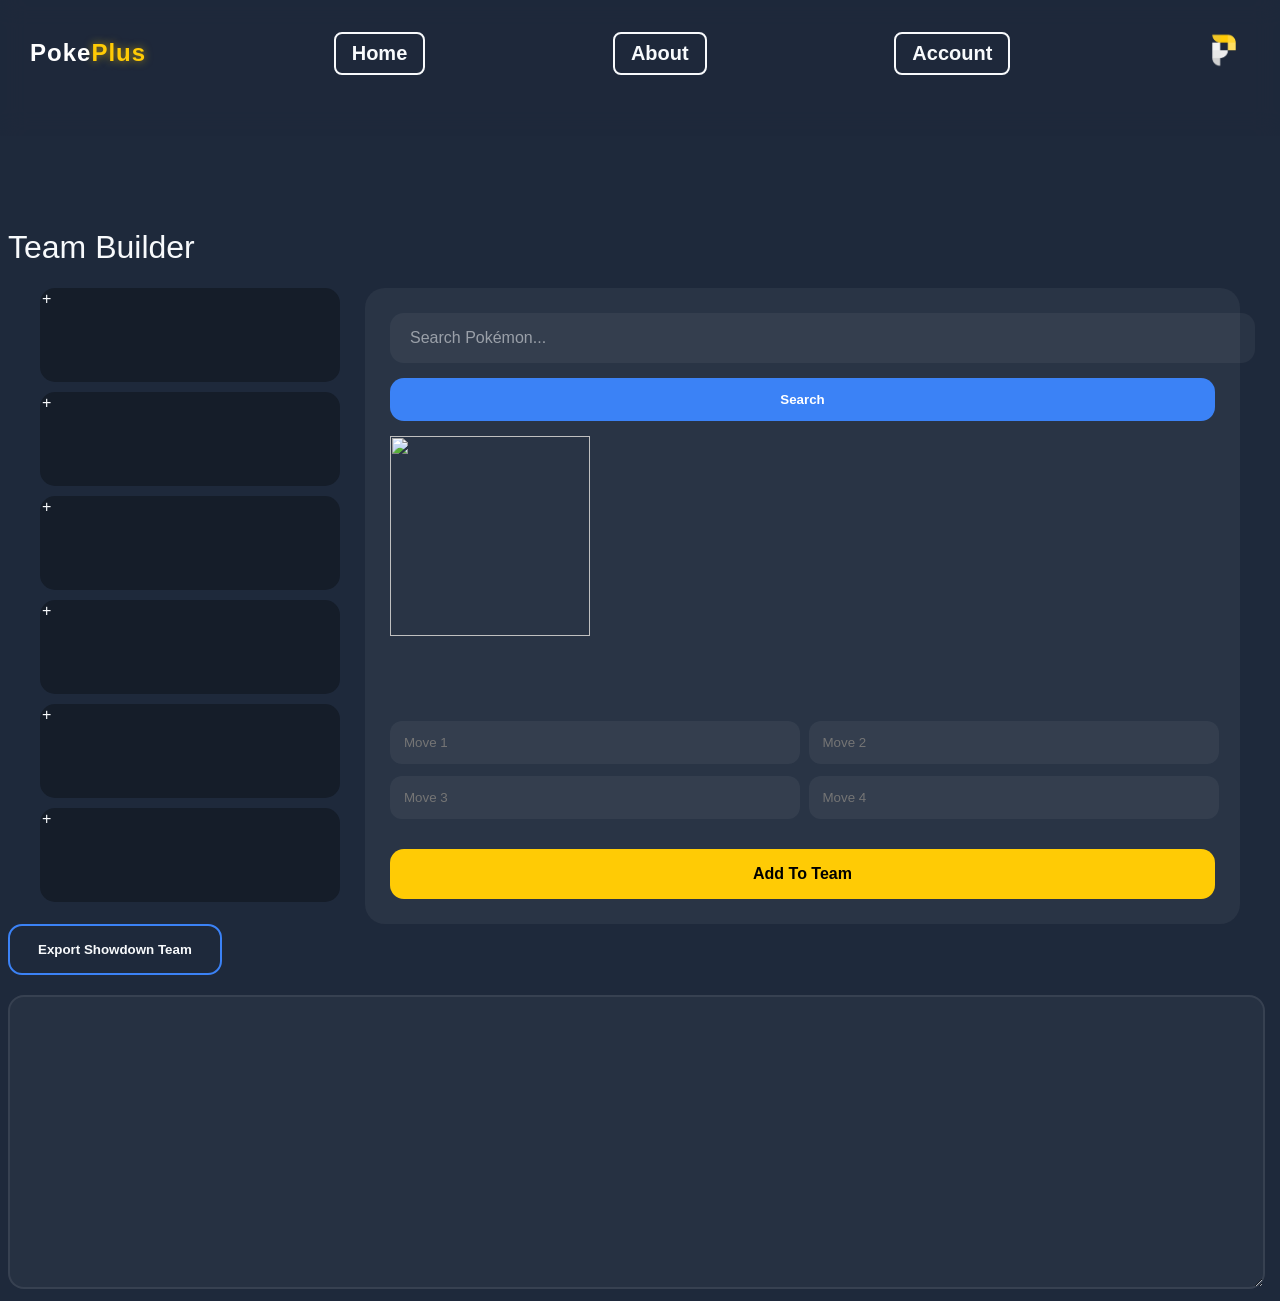
==== builder/index.html @ 263531a5 "base team builder" ====
<!DOCTYPE html>
<html lang="en">
<head>
    <meta charset="UTF-8">
    <meta name="viewport" content="width=device-width, initial-scale=1.0">
    <title>Team Builder</title>
    <link rel="stylesheet" href="../css/main.css">
    <link rel="stylesheet" href="../css/builder.css">
    <script src="../js/script.js"></script>
    <script src="../js/builder.js" defer></script>
</head>
<body>
    <header>
    <nav class="navbar">        
        <div class="nav-title">Poke<span>Plus</span></div>
        <h1 class="nav-btn">Home</h1>
        <h1 class="nav-btn">About</h1>
        <h1 class="nav-btn">Account</h1>
            </div>
            <ul id="menu" class="nav-link">
                <li><a href="#">PokeDex</a></li>
                <li><a href="#">Team Builder</a></li>
                <li><a href="#">Account</a></li>
                <li><a href="#">About</a></li>
                <li class="credits"><a>Made By - Emi-Cello</a></li>
            </ul>
        <button id="nav-menu" onclick="toggleMenu()" aria-label="Toggle navigation">
            <img class="logo" src="../Img/logo/PokePlus_Main.png">
        </button>
    </nav>
    </header>
    <main class="team-builder">
        <h1>Team Builder</h1>
        <div class="team-layout">
            <div class="team-slots">
                <div class="team-slot" data-slot="0">+</div>
                <div class="team-slot" data-slot="1">+</div>
                <div class="team-slot" data-slot="2">+</div>
                <div class="team-slot" data-slot="3">+</div>
                <div class="team-slot" data-slot="4">+</div>
                <div class="team-slot" data-slot="5">+</div>
            </div>
            <div class="pokemon-editor">
                <input id="pokemon-search" type="text" placeholder="Search Pokémon...">
                <button class="search-btn" onclick="searchPokemon()">
                    Search
                </button>
                <img id="pokemon-preview" src="" alt="">
                <h2 id="pokemon-name"></h2>
                <div id="pokemon-types"></div>
                <div class="moves-container">
                    <div class="move-picker">
                        <input id="move1" class="move-search" type="text" placeholder="Move 1" autocomplete="off">
                        <div class="move-list" id="move1-list"></div>
                    </div>
                    <div class="move-picker">
                        <input id="move2" class="move-search" type="text" placeholder="Move 2" autocomplete="off">
                        <div class="move-list" id="move2-list"></div>
                    </div>
                    <div class="move-picker">
                        <input id="move3" class="move-search" type="text" placeholder="Move 3" autocomplete="off">
                        <div class="move-list" id="move3-list"></div>
                    </div>
                    <div class="move-picker">
                        <input id="move4" class="move-search" type="text" placeholder="Move 4" autocomplete="off">
                        <div class="move-list" id="move4-list"></div>
                    </div>
                </div>
                <ul id="move-suggestions"></ul>
                <button class="add-team-btn" onclick="addToTeam()">
                    Add To Team
                </button>
            </div>
        </div>
        <button class="export-btn" onclick="exportTeam()">
            Export Showdown Team
        </button>
        <textarea id="export-output" rows="12"></textarea>
    </main>
</body>
</html>
---- css/main.css ----
:root {
    --bg: #1E293B;
    --bg50: #1e293b86;
    --main: #FFCB05;
    --main50: #FFCB0586;
    --secondary: #3B82F6;
    --secondary50: #3B82F686;
    --text: #F8FAFC;
    --text50: #F8FAFC86;
}

html,
body {
    background-color: var(--bg);
    scrollbar-width: thin;
    scrollbar-color: var(--main50) var(--bg);
    color: var(--text);
    font-family: "Inter", sans-serif;
    font-style: normal;
    font-weight: normal;
    overflow-x: hidden;
    scroll-behavior: smooth;
    padding-top: 100px;
}

h1,
h2 {
  font-family: "Poppins", sans-serif;
  font-weight: 400;
  font-style: normal;
}

.logo {
    width: 40px;
    height: 40px;
    transition: transform 0.2s ease, filter 0.3s ease;
}

.logo:hover {
    transform: translateY(-2px) scale(1.08);
    filter: drop-shadow(0 0 10px var(--main50));
}

.logo:active {
    transform: translateY(0) scale(0.98);
}

.navbar {
    display: flex;
    justify-content: space-between;
    align-items: center;
    background-color: color-mix(in srgb, var(--) 20%, transparent);
    padding: 15px 30px;
    border-radius: 5px;
    border: 2px solid color-mix(in srgb, var(--) 40%, transparent);
    margin-bottom: 30px;
    position: relative;
    z-index: 10; 
}

.navbar li a {
    text-decoration: none;
    color:var(--text);
    display: block;
    text-align: center;
    transition: 0.3s ease-out;
}

.navbar li a:hover {
    color: var(--main);
}

.nav-link {
    border-radius: 5px;
    border-left:2px solid color-mix(in srgb, var(--main) 40%, transparent);
    background-color: color-mix(in srgb, var(--bg) 90%, transparent);
    position: fixed;
    top: 0;
    right: 0;
    transform: translateX(100%);
    transition: 0.4s ease-out;
    width: 300px;
    height: 100vh;
    margin: 0;
    padding: 100px 30px 30px 30px;
    display: flex;
    flex-direction: column;
    gap: 20px;
    list-style: none;
    backdrop-filter: blur(4px);
}

.nav-link.active {
    transform: translateX(0);
}
#nav-menu {
    margin-left: auto;
    display: block;
    background: none;
    border: none;
    font-size: 35px;
    cursor: pointer;
    transition: transform 0.4s ease-out;
    z-index: 100; 
    color: var(--text);
}

.nav-title {
    text-align: left;
    font-size: 24px;
    font-weight: 800;
    letter-spacing: 1px;
    color: white;
    margin: 0;

    transition: 0.3s ease;
}

.nav-title span {
    color: var(--main);
    text-shadow: 0 0 8px color-mix(in srgb, var(--main) 60%, transparent);
}

.nav-title:hover {
    transform: translateX(3px);
}

.nav-btn {
    margin-left: auto;
    font-size: 20px;
    font-weight: 600;
    border: 2px solid var(--text);
    border-radius: 8px;
    padding: 8px 16px;
    cursor: pointer;

    transition:
        background-color 0.25s ease,
        color 0.25s ease,
        transform 0.2s ease,
        box-shadow 0.25s ease;
}

.nav-btn:hover {
    background: transparent;
    color: var(--main);
    box-shadow: 0 0 15px color-mix(in srgb, var(--main) 50%, transparent);
    transform: translateY(-2px);
    border: 2px solid var(--main);
}

.nav-btn:active {
    transform: translateY(0);
}

.nav-btn:focus-visible {
    outline: 2px solid var(--main);
    outline-offset: 3px;
}

.hero {
    text-align: center;
    padding: 100px 20px;
    max-width: 1000px;
    margin: auto;
}

.hero h1 {
    font-size: clamp(2.5rem, 5vw, 4rem);
    font-weight: 700;
    color: var(--text);
    margin-bottom: 20px;
}

.hero p {
    color: var(--text50);
    font-size: 1.2rem;
    max-width: 700px;
    margin: 0 auto 40px auto;
    line-height: 1.6;
}

.hero-buttons {
    display: flex;
    justify-content: center;
    gap: 15px;
    flex-wrap: wrap;
}

.hero-buttons button {
    background: var(--main);
    color: black;
    border: none;
    padding: 14px 24px;
    border-radius: 10px;
    font-weight: 600;
    cursor: pointer;
    transition: 0.3s ease;
}

.hero-buttons button:hover {
    transform: translateY(-3px);
    box-shadow: 0 0 20px var(--main50);
}

.hero-buttons button:nth-child(2) {
    background: transparent;
    color: var(--text);
    border: 2px solid var(--secondary);
}

.features {
    max-width: 1200px;
    margin: 50px auto;
    display: grid;
    grid-template-columns: repeat(auto-fit, minmax(250px, 1fr));
    gap: 25px;
    padding: 0 20px;
}

.feature-card {
    background: color-mix(in srgb, var(--bg) 80%, black);
    border: 2px solid color-mix(in srgb, var(--secondary) 20%, transparent);
    border-radius: 15px;
    padding: 25px;
    transition: 0.3s ease;
}

.feature-card:hover {
    transform: translateY(-5px);
    border-color: var(--main);
    box-shadow: 0 0 20px var(--main50);
}

.feature-card h2 {
    color: var(--main);
    font-size: 1.3rem;
    margin-bottom: 10px;
}

.feature-card p {
    color: var(--text50);
}

.news-section {
    max-width: 1200px;
    margin: 50px auto;
    padding: 0 20px;
}

#news-container {
    display: grid;
    grid-template-columns: repeat(auto-fit, minmax(350px, 1fr));
    gap: 20px;
}

.news-card {
    display: flex;
    flex-direction: column;

    background: rgba(255,255,255,0.05);
    border-radius: 20px;
    overflow: hidden;
    transition: 0.3s ease-out;
}

.news-card:hover {
    transform: translateY(-3px);
}

.news-image {
    width: 100%;
    height: 220px;
    object-fit: cover;
    display: block;
}

.news-content {
    padding: 15px;
    flex: 1;
}

.news-category {
    color: var(--main);
    font-weight: bold;
    margin-bottom: 10px;
}

.news-content p {
    color: var(--text50);
}

.news-content a {
    color: var(--secondary);
    text-decoration: none;
}

.tcg {
    color:#669bef;
    text-shadow: 0 0 10px #669bef;
}

.video.games {
    color: #9959b2;
    text-shadow: 0 0 10px #9959b2;
}

.merchandise {
    color: #e45252;
    text-shadow: 0 0 10px #e45252;
}

.LPN {
    font-size: clamp(2.5rem, 5vw, 4rem);
    font-weight: 700;
    color: var(--text);
    margin-bottom: 20px;
    text-align: center;
}

header {
    position: fixed;
    top: 0;
    left: 0;

    width: 100%;

    z-index: 9999;

    backdrop-filter: blur(12px);

    background-color: color-mix(
        in srgb,
        var(--bg) 90%,
        transparent
    );
}
---- css/builder.css ----
.team-layout {
    display: grid;
    grid-template-columns: 300px 1fr;
    gap: 25px;
    max-width: 1200px;
    margin: auto;
}

.team-slots {
    display: flex;
    flex-direction: column;
    gap: 10px;
}

.team-slot {
    height: 90px;
    border-radius: 15px;
    background:color-mix(in srgb,var(--bg) 70%,#000);
    border: 2px solid transparent;
    transition: .25s ease;
    cursor: pointer;
}

.team-slot:hover {
    border-color: var(--main);
    box-shadow: 0 0 15px var(--main50);
    transform: translateY(-2px);
}

.team-slot.selected {
    border: 2px solid var(--main);
    box-shadow: 0 0 20px var(--main50);
}

.pokemon-editor {
    display: flex;
    flex-direction: column;
    gap: 15px;
    padding: 25px;
    background: rgba(255,255,255,.05);
    border-radius: 20px;
}

#pokemon-preview {
    width: 200px;
    height: 200px;
    object-fit: contain;
}

#pokemon-search {
    width: 100%;
    padding: 14px 18px;
    border-radius: 14px;
    border: 2px solid transparent;
    background: rgba(255, 255, 255, 0.05);
    color: var(--text);
    font-size: 16px;
    outline: none;
    transition: 0.25s ease;
}

#pokemon-search::placeholder {
    color: var(--text50);
}

#pokemon-search:focus {
    border-color: var(--secondary);
    box-shadow:0 0 0 4px var(--secondary50),0 0 20px var(--secondary50);
}

.search-btn {
    padding: 14px 20px;
    border: none;
    border-radius: 14px;
    background: var(--secondary);
    color: white;
    font-weight: 700;
    cursor: pointer;
    transition: .25s ease;
}

.search-btn:hover {
    transform: translateY(-2px);
    box-shadow:0 0 20px var(--secondary50);
}

.add-team-btn {
    padding: 16px;
    border: none;
    border-radius: 14px;
    background: var(--main);
    color: black;
    font-size: 16px;
    font-weight: 700;
    cursor: pointer;
    transition: .25s ease;
}

.add-team-btn:hover {
    transform: translateY(-2px);
    box-shadow: 0 0 25px var(--main50);
}

.export-btn {
    padding: 16px 28px;
    border-radius: 14px;
    border: 2px solid var(--secondary);
    background: transparent;
    color: var(--text);
    font-weight: 700;
    cursor: pointer;
    transition: .25s ease;
}

.export-btn:hover {
    background: color-mix( in srgb, var(--secondary) 15%, transparent);
    color: white;
    transform: translateY(-2px);
    box-shadow: 0 0 20px var(--secondary50);
}

#export-output {
    width: 96%;
    min-height: 250px;
    padding: 20px;
    margin-top: 20px;
    border-radius: 16px;
    border: 2px solid rgba(255,255,255,.08);
    background: rgba(255,255,255,.04);
    color: var(--text);
    font-size: 14px;
    resize: vertical;
    outline: none;
    transition: .25s ease;
}

#export-output:focus {
    border-color: var(--main);
    box-shadow: 0 0 20px var(--main50);
}

.moves-container {
    display: grid;
    grid-template-columns:
        repeat(
            2,
            1fr);
    gap: 12px;
}

#move-suggestions {
    list-style: none;
    margin: 0;
    padding: 0;
    border-radius: 12px;
    overflow: hidden;
    background: rgba(255, 255, 255, 0.05);
}

#move-suggestions li {
    padding: 12px;
    cursor: pointer;
    transition: .2s ease;
}

#move-suggestions li:hover {
    background:rgba(255, 203, 5, 0.15);
}

.move-picker {
    position: relative;
}

.move-search {
    width: 94%;
    padding: 14px;
    border-radius: 12px;
    border: none;
    background: rgba(255,255,255,.05);
    color: var(--text);
}

.move-list {
    position: absolute;
    top: 110%;
    left: 0;
    right: 0;
    max-height: 250px;
    overflow-y: auto;
    border-radius: 12px;
    background: var(--bg);
    z-index: 500;
    display: none;
}

.move-option {
    padding: 12px;
    border-bottom: 1px solid rgba(255,255,255,.08);
    cursor: pointer;
    transition: .2s ease;
}

.move-option:hover {
    background: rgba(255,203,5,.12);
}

.move-list::-webkit-scrollbar {
    width: 8px;
}

.move-list::-webkit-scrollbar-track {
    background: var(--bg);
}

.move-list::-webkit-scrollbar-thumb {
    background: var(--main);
    border-radius: 20px;
}

.move-list::-webkit-scrollbar-thumb:hover {
    background: var(--secondary);
}

.move-title {
    text-transform: capitalize;
    font-weight: 700;
    margin-bottom: 6px;
}

.move-meta {
    display: flex;
    flex-wrap: wrap;
    gap: 8px;
    font-size: .8rem;
    margin-bottom: 6px;
}

.move-desc {
    font-size: .8rem;
    color: var(--text50);
    line-height: 1.4;
}

.move-category {
    display: flex;
    align-items: center;
    gap: 6px;
    padding: 4px 10px;
    border-radius: 999px;
    background: rgba(255,255,255,.08);
    width: fit-content;
}

.category-icon {
    width: 36px;
    height: 18px;
    object-fit: contain;
}

.move-type {
    padding: 4px 10px;
    border-radius: 999px;
    font-size: 12px;
    font-weight: 700;
}

.normal {
    background-color: #A8A77A;
}

.fire {
    background-color: #EE8130;
}

.water {
    background-color: #6390F0;
}

.electric {
    background-color: #F7D02C;
}

.grass {
    background-color: #7AC74C;
}

.ice {
    background-color: #96D9D6;
}

.fighting {
    background-color: #C22E28;
}

.poison {
    background-color: #A33EA1;
}

.ground {
    background-color: #E2BF65;
}

.flying {
    background-color: #A98FF3;
}

.psychic {
    background-color: #F95587;
}

.bug {
    background-color: #A6B91A;
}

.rock {
    background-color: #B6A136;
}

.ghost {
    background-color: #735797;
}

.dragon {
    background-color: #6F35FC;
}

.dark {
    background-color: #705746;
}

.steel {
    background-color: #B7B7CE;
}

.fairy {
    background-color: #D685AD;
}
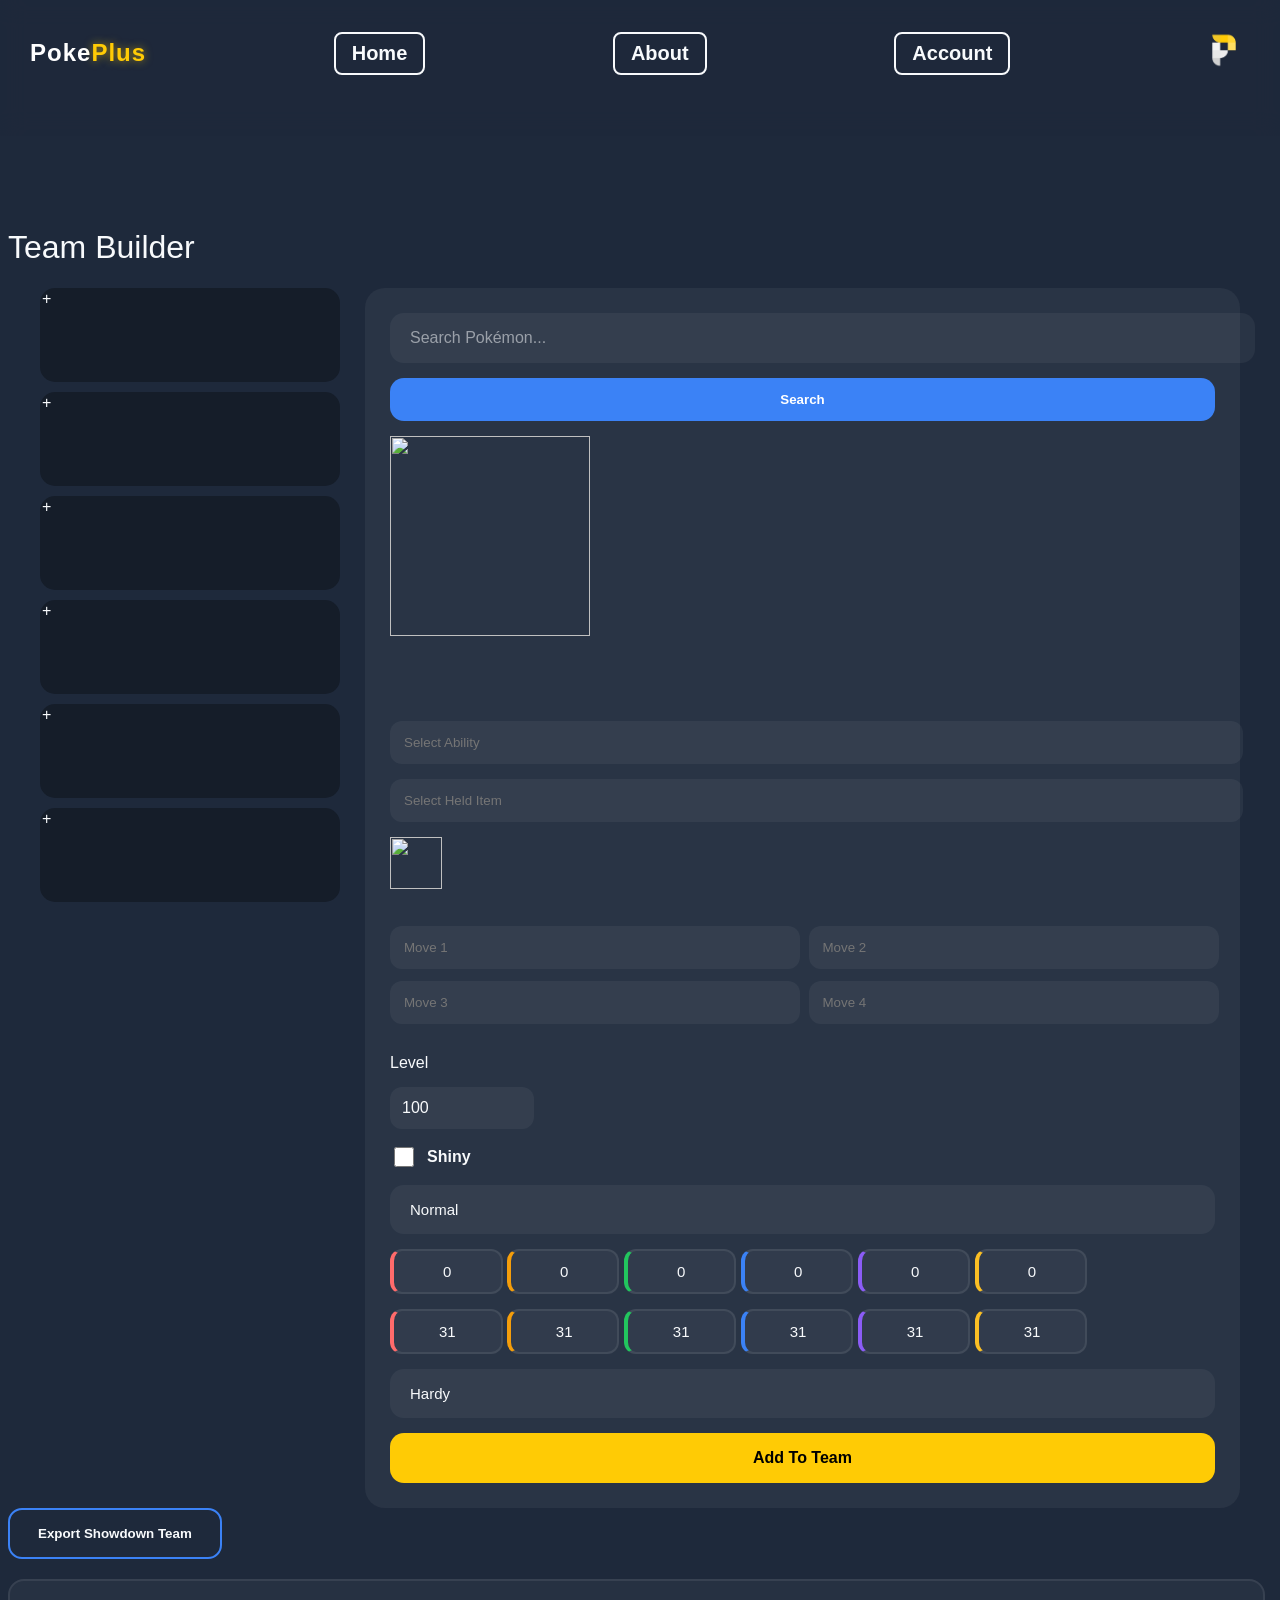
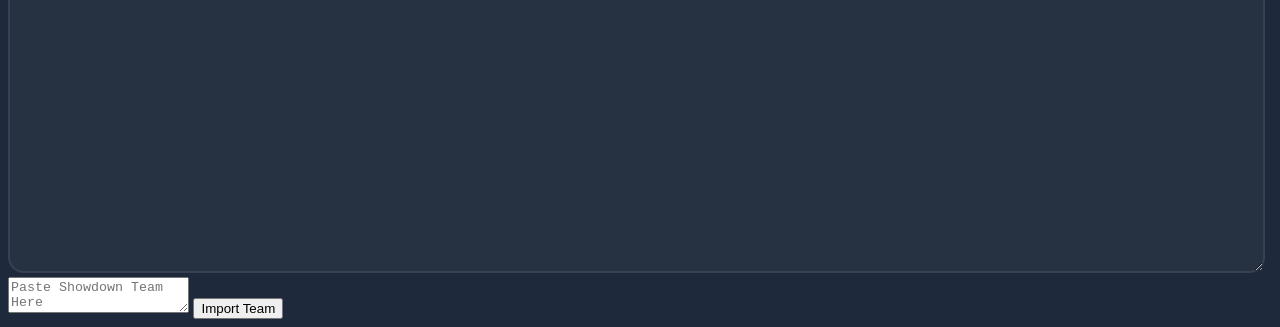
==== commit 652fe24e: "iuekrjesyifhbkj" ====
--- a/builder/index.html
+++ b/builder/index.html
@@ -48,6 +48,21 @@
                 <img id="pokemon-preview" src="" alt="">
                 <h2 id="pokemon-name"></h2>
                 <div id="pokemon-types"></div>
+                <div class="ability-picker">
+                    <input id="ability" class="ability-search" placeholder="Select Ability" autocomplete="off">
+                    <div class="ability-list" id="ability-list"></div>
+                </div>
+                <div class="item-picker">
+                    <input id="held-item" class="item-search" placeholder="Select Held Item" autocomplete="off">
+                    <div class="item-list" id="item-list"></div>
+                </div>
+                <div class="item-preview">
+                    <img id="item-icon" src="" alt="">
+                    <div>
+                        <h3 id="item-name"></h3>
+                        <p id="item-description"></p>
+                    </div>
+                </div>
                 <div class="moves-container">
                     <div class="move-picker">
                         <input id="move1" class="move-search" type="text" placeholder="Move 1" autocomplete="off">
@@ -67,6 +82,59 @@
                     </div>
                 </div>
                 <ul id="move-suggestions"></ul>
+                <label>Level</label>
+                <input id="pokemon-level" type="number" min="1" max="100" value="100">
+                <label class="shiny-toggle">
+                    <input id="pokemon-shiny" type="checkbox">
+                    Shiny
+                </label>
+                <select id="tera-type">
+                <option>Normal</option>
+                <option>Fire</option>
+                <option>Water</option>
+                <option>Electric</option>
+                <option>Grass</option>
+                <option>Ice</option>
+                <option>Fighting</option>
+                <option>Poison</option>
+                <option>Ground</option>
+                <option>Flying</option>
+                <option>Psychic</option>
+                <option>Bug</option>
+                <option>Rock</option>
+                <option>Ghost</option>
+                <option>Dragon</option>
+                <option>Dark</option>
+                <option>Steel</option>
+                <option>Fairy</option>
+                </select>
+                <div class="ev-grid">
+                <input id="ev-hp" placeholder="HP" value="0">
+                <input id="ev-atk" placeholder="Atk" value="0">
+                <input id="ev-def" placeholder="Def" value="0">          
+                <input id="ev-spa" placeholder="SpA" value="0">
+                <input id="ev-spd" placeholder="SpD" value="0">
+                <input id="ev-spe" placeholder="Spe" value="0">
+                </div>
+                <div class="iv-grid">
+                <input id="iv-hp" value="31">
+                <input id="iv-atk" value="31">
+                <input id="iv-def" value="31">
+                <input id="iv-spa" value="31">
+                <input id="iv-spd" value="31">
+                <input id="iv-spe" value="31">
+                </div>
+                <select id="nature">
+                    <option>Hardy</option>
+                    <option>Adamant</option>
+                    <option>Modest</option>
+                    <option>Jolly</option>
+                    <option>Timid</option>
+                    <option>Bold</option>
+                    <option>Careful</option>
+                    <option>Impish</option>
+                    <option>Calm</option>
+                </select>
                 <button class="add-team-btn" onclick="addToTeam()">
                     Add To Team
                 </button>
@@ -76,6 +144,10 @@
             Export Showdown Team
         </button>
         <textarea id="export-output" rows="12"></textarea>
+        <textarea id="import-team" placeholder="Paste Showdown Team Here"></textarea>
+        <button onclick="importTeam()">
+            Import Team
+        </button>
     </main>
 </body>
 </html>
--- a/css/builder.css
+++ b/css/builder.css
@@ -264,6 +264,127 @@
     font-weight: 700;
 }
 
+.ability-picker {
+    position: relative;
+}
+
+.ability-search {
+    width: 100%;
+    padding: 14px;
+    border-radius: 12px;
+    border: none;
+    background: rgba(255,255,255,.05);
+    color: white;
+}
+
+.ability-list {
+    position: absolute;
+    top: calc(100% + 5px);
+    left: 0;
+    right: 0;
+    max-height: 300px;
+    overflow-y: auto;
+    display: none;
+    z-index: 999;
+    background: var(--bg);
+    border-radius: 12px;
+}
+
+.ability-option {
+    padding: 12px;
+    cursor: pointer;
+    border-bottom: 1px solid rgba(255,255,255,.08);
+}
+
+.ability-option:hover {
+    background: rgba(255,203,5,.1);
+}
+
+.ability-title {
+    font-weight: 700;
+    text-transform: capitalize;
+    margin-bottom: 5px;
+}
+
+.ability-desc { 
+    font-size: .8rem;
+    color: var(--text50);
+}
+
+.item-picker {
+    position: relative;
+}
+
+.item-search {
+    width: 100%;
+    padding: 14px;
+    border-radius: 12px;
+    border: none;
+    background: rgba(255,255,255,.05);
+    color: white;
+}
+
+.item-list {
+    position: absolute;
+    top: 100%;
+    left: 0;
+    right: 0;
+    max-height: 300px;
+    overflow-y: auto;
+    z-index: 9999;
+    background: var(--bg);
+    border-radius: 15px;
+}
+
+.item-option {
+    display: flex;
+    align-items: center;
+    gap: 10px;
+    padding: 10px;
+    cursor: pointer;
+}
+
+.item-option:hover {
+    background: rgba(255,203,5,.1);
+}
+
+.item-small-icon {
+    width: 24px;
+    height: 24px;
+}
+
+#item-icon {
+    width: 52px;
+    height: 52px;
+}
+
+#pokemon-level {
+    width: 120px;
+    padding: 12px;
+    border: none;
+    border-radius: 12px;
+    background: rgba(255,255,255,.05);
+    color: var(--text);
+    font-size: 16px;
+}
+
+.shiny-toggle {
+    display: flex;
+    align-items: center;
+    gap: 10px;
+    font-weight: 600;
+    cursor: pointer;
+}
+
+#pokemon-shiny {
+    width: 20px;
+    height: 20px;
+    accent-color: var(--main);
+}
+
+
+
+
 .normal {
     background-color: #A8A77A;
 }
@@ -335,3 +456,96 @@
 .fairy {
     background-color: #D685AD;
 }
+
+#ev-hp,
+#iv-hp {
+    border-left: 4px solid #ff6b6b;
+}
+
+#ev-atk,
+#iv-atk {
+    border-left: 4px solid #f59e0b;
+}
+
+#ev-def,
+#iv-def {
+    border-left: 4px solid #22c55e;
+}
+
+#ev-spa,
+#iv-spa {
+    border-left: 4px solid #3b82f6;
+}
+
+#ev-spd,
+#iv-spd {
+    border-left: 4px solid #8b5cf6;
+}
+
+#ev-spe,
+#iv-spe {
+    border-left: 4px solid #fbbf24;
+}
+
+.ev-grid input,
+.iv-grid input {
+    width: 10%;
+    padding: 12px;
+    border: 2px solid rgba(255,255,255,.08);
+    border-radius: 12px;
+    background:rgba(255,255,255,.04);
+    color: var(--text);
+    font-size: 15px;
+    text-align: center;
+    outline: none;
+    transition: border-color .2s ease, box-shadow .2s ease, transform .2s ease;
+}
+
+.ev-grid input:hover,
+.iv-grid input:hover {
+    border-color: var(--secondary50);
+}
+
+.ev-grid input:focus,
+.iv-grid input:focus {
+    border-color: var(--secondary);
+    box-shadow: 0 0 15px var(--secondary50);
+    transform: translateY(-1px);
+}
+
+#nature,
+#tera-type {
+    width: 100%;
+    padding: 14px 18px;
+    border-radius: 14px;
+    border: 2px solid transparent;
+    background: rgba(255,255,255,.05);
+    color: var(--text);
+    font-size: 15px;
+    cursor: pointer;
+    outline: none;
+    appearance: none;
+    transition: border-color .25s ease, box-shadow .25s ease, transform .2s ease;
+    background-image: url("--");
+    background-repeat: no-repeat;
+    background-position: right 15px center;
+    background-size: 16px;
+}
+
+#nature:hover,
+#tera-type:hover {
+    border-color: var(--secondary);
+}
+
+#nature:focus,
+#tera-type:focus {
+    border-color: var(--secondary);
+    box-shadow: 0 0 15px var(--secondary50);
+    transform: translateY(-1px);
+}
+
+#nature option,
+#tera-type option {
+    background: var(--bg);
+    color: var(--text);
+}
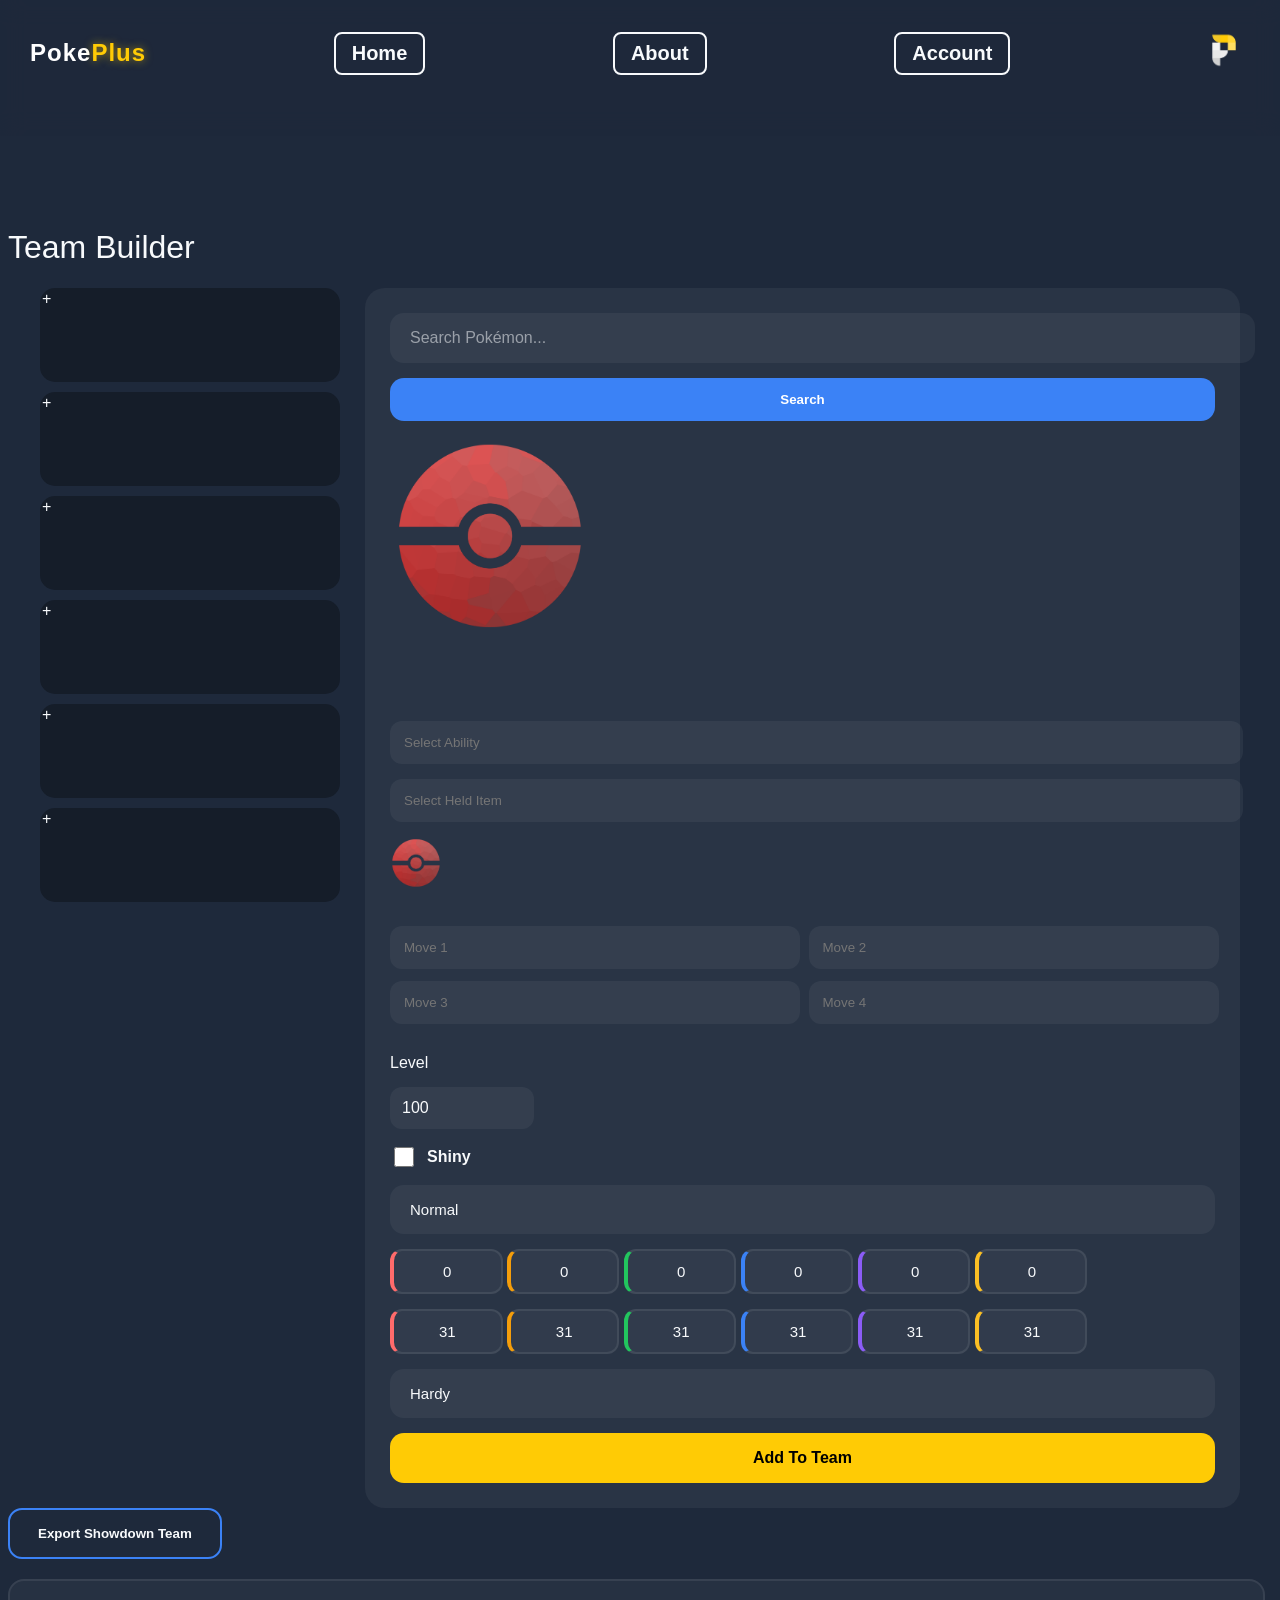
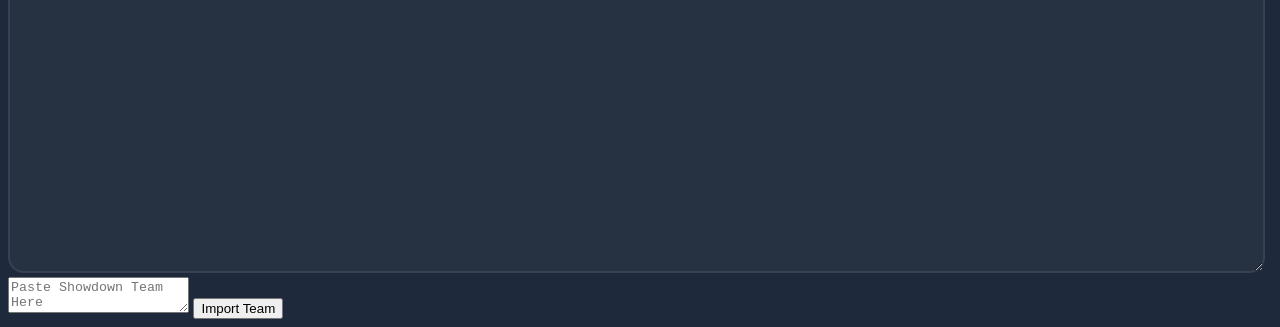
==== commit bf33d35e: "Fisished team Builder" ====
--- a/builder/index.html
+++ b/builder/index.html
@@ -41,11 +41,14 @@
                 <div class="team-slot" data-slot="5">+</div>
             </div>
             <div class="pokemon-editor">
-                <input id="pokemon-search" type="text" placeholder="Search Pokémon...">
+                <div class="pokemon-search-wrapper">
+                    <input id="pokemon-search" type="text" placeholder="Search Pokémon..." autocomplete="off">
+                    <div id="pokemon-suggestions"></div>
+                </div>
                 <button class="search-btn" onclick="searchPokemon()">
                     Search
                 </button>
-                <img id="pokemon-preview" src="" alt="">
+                <img id="pokemon-preview" src="../Img/Pokeball_red.svg" alt="">
                 <h2 id="pokemon-name"></h2>
                 <div id="pokemon-types"></div>
                 <div class="ability-picker">
@@ -57,7 +60,7 @@
                     <div class="item-list" id="item-list"></div>
                 </div>
                 <div class="item-preview">
-                    <img id="item-icon" src="" alt="">
+                    <img id="item-icon" src="../Img/Pokeball_red.svg" alt="">
                     <div>
                         <h3 id="item-name"></h3>
                         <p id="item-description"></p>
--- a/css/builder.css
+++ b/css/builder.css
@@ -382,6 +382,43 @@
     accent-color: var(--main);
 }
 
+.pokemon-search-wrapper {
+    position: relative;
+    width: 100%;
+}
+
+#pokemon-suggestions {
+    position: absolute;
+    top: calc(100% + 5px);
+    left: 0;
+    right: 0;
+    max-height: 300px;
+    overflow-y: auto;
+    background: var(--bg);
+    border: 2px solid var(--secondary50);
+    border-radius: 12px;
+    display: none;
+    z-index: 9999;
+}
+
+.pokemon-suggestion {
+    padding: 10px;
+    display: flex;
+    align-items: center;
+    gap: 10px;
+    cursor: pointer;
+    transition: .2s ease;
+}
+
+.pokemon-suggestion:hover {
+    background: color-mix(in srgb,var(--main) 15%,transparent);
+}
+
+.pokemon-suggestion img {
+    width: 40px;
+    height: 40px;
+}
+
 
 
 
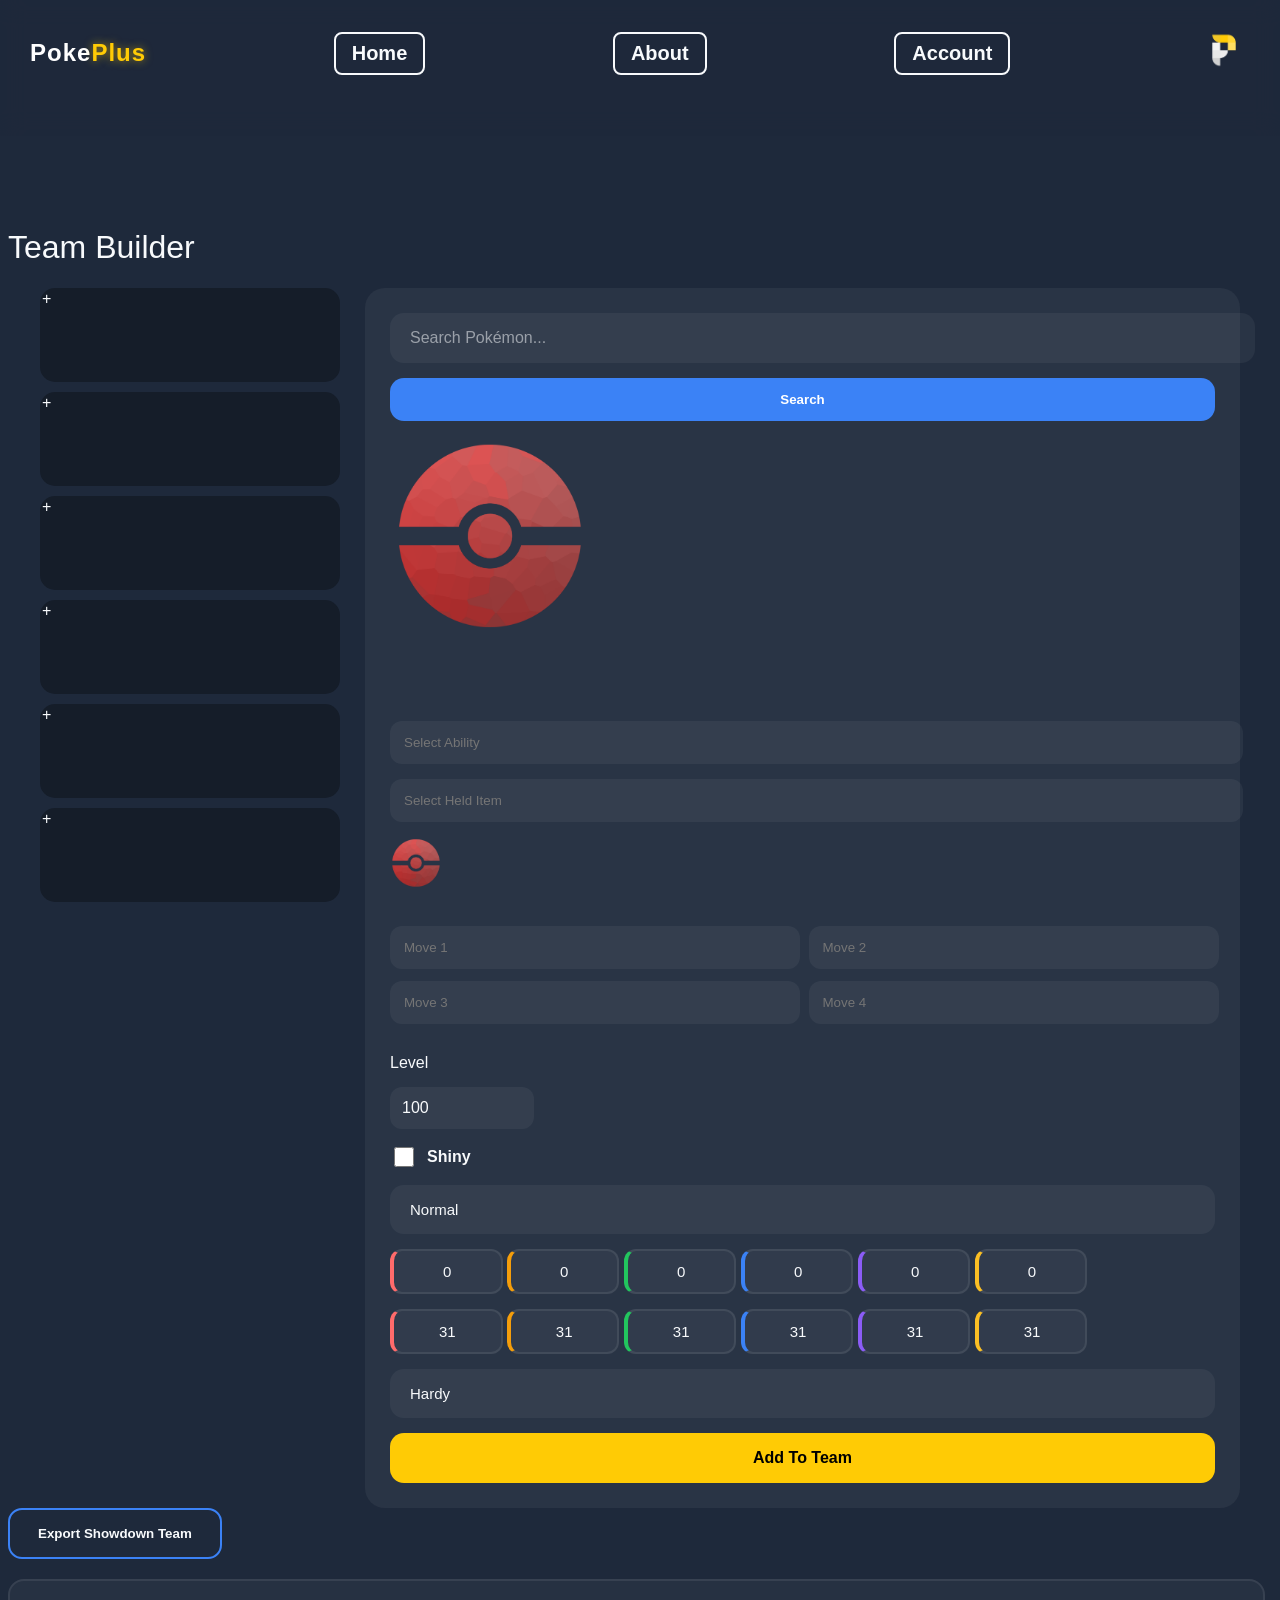
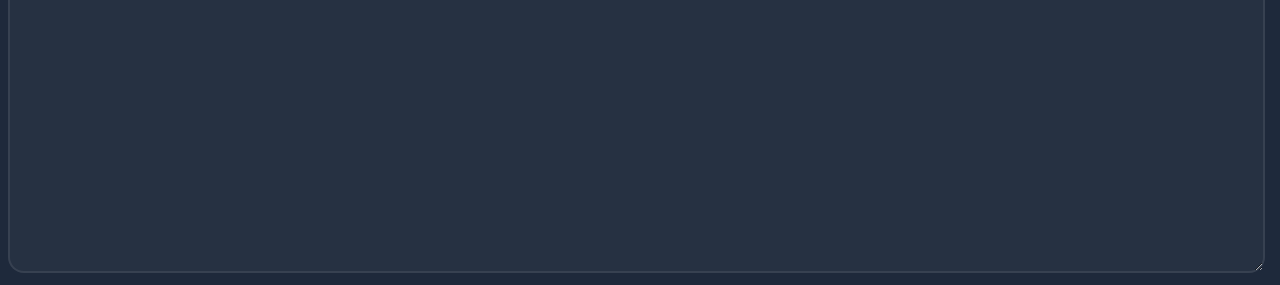
==== commit bc6ab75f: "Added Dex And Infoselcecters" ====
--- a/builder/index.html
+++ b/builder/index.html
@@ -147,10 +147,6 @@
             Export Showdown Team
         </button>
         <textarea id="export-output" rows="12"></textarea>
-        <textarea id="import-team" placeholder="Paste Showdown Team Here"></textarea>
-        <button onclick="importTeam()">
-            Import Team
-        </button>
     </main>
 </body>
 </html>
